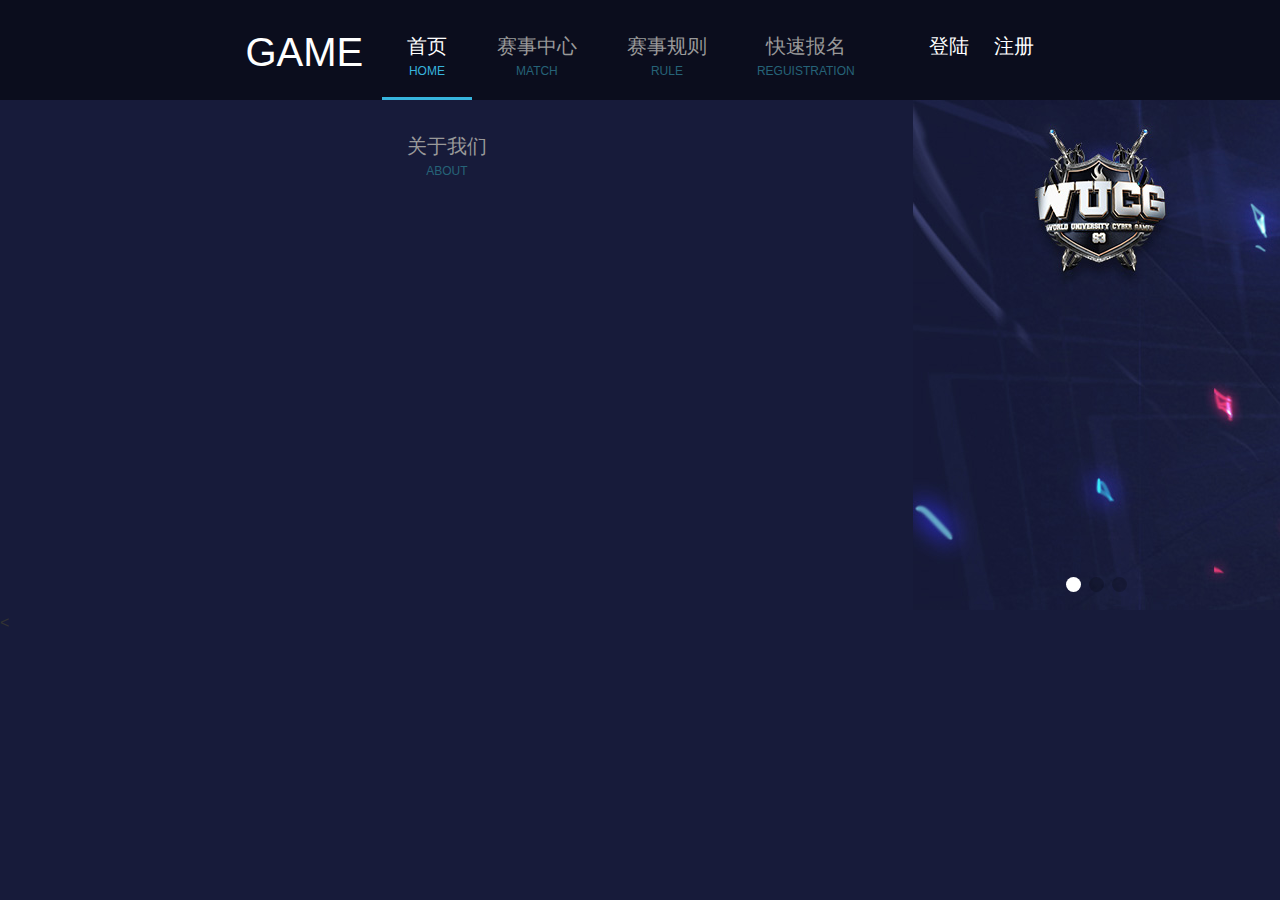
==== index.html @ 8e795701 "first" ====
<!DOCTYPE html>
<html lang="en">
<head>
    <meta charset="UTF-8">
    <meta name="viewport" content="width=device-width,initial-scale=1,minimum-scale=1,maximum-scale=1,user-scalable=no" />
    <title>dome</title>
    <link rel="stylesheet" href="css/amazeui.css">
    <link rel="stylesheet" href="css/swiper.css">
    <style>
        body{
            /*background-color: #171b3a;*/
            margin: 0;
            padding: 0;
            background-color: #171b3a;
        }
        ul li{
            list-style-type: none;
        }
        .nav{cursor:pointer}
        .nav-nochange{cursor:pointer}
        .topbar-brand span{cursor:pointer}
        .login-regis-button span{cursor:pointer}

        .topbar{
            background-color: #0b0d1d;
            width: 100%;
            height: 100px;
        }
        .topbar-set{
            width: 64%;
            height: 100%;
            margin-left: 18%;
            font-size: 20px;
            font-weight: 500;
            color:#fff;

        }
        .topbar-set .topbar-brand{
            padding-top: 20px;
            font-size: 40px;
        }
        .topbar-set .login-regis-button{
            padding-top: 30px;
            text-align: center;
        }
        .topbar-set .login-set{
            margin-right: 20px;
        }
        .topbar-set .topbar-list .nav-nochange .nav-li{
            border-bottom: 3px solid #37b4dd;
            padding: 30px 25px 0 25px;
            height: 100px;
            text-align: center;
            float: left;
            position: relative;
        }
        .topbar-set .topbar-list .nav-nochange .nav-li .remark{
            font-size: 12px;
            color: #37b4dd;
        }
        .topbar-set .topbar-list .nav .nav-li{
            padding: 30px 25px 0 25px;
            height: 100px;
            text-align: center;
            float: left;
            position: relative;
        }
        .topbar-set .topbar-list .nav .nav-li .title{
            color:#999;
        }
        .topbar-set .topbar-list .nav .nav-li .remark{
            font-size: 12px;
            color: #266378;
        }
        .topbar-set .topbar-list .nav .nav-li .select-dropdown{
            position: absolute;
            top: 103%;
            left: 0px;
            display: none;
            font-size: 16px;
            z-index: 999;
        }
        .topbar-set .topbar-list .nav .nav-li .select-dropdown .select-dropdown-content div{
            padding: 10px 0px 10px 0px;
            width: 100%;
            background-color: #000000;
            color: #07befa;
            opacity:0.8;
            filter:Alpha(opacity=80);
        }
        .content{
            background-image: url("image/content-background.jpg");
            background-repeat: no-repeat;
            width: 100%;
            height: 100%;
        }

    </style>
</head>
<body>
    <div class="topbar">
        <div class="topbar-set am-g">
            <div class="am-u-lg-2 am-u-sm-3 topbar-brand"><span>GAME</span></div>
            <div class="am-u-lg-8 am-u-sm-6 topbar-list">
                <div class="nav-nochange">
                    <div class="nav-li">
                        <div>首页</div>
                        <div class="remark">HOME</div>
                    </div>
                </div>
                <div class="nav">
                    <div class="nav-li">
                        <div class="title">赛事中心</div>
                        <div class="remark">MATCH</div>
                        <div class="select-dropdown">
                            <div class="select-dropdown-content">
                                <div>新闻中心</div>
                                <div>视屏中心</div>
                                <div>赛场映像</div>
                            </div>
                        </div>
                    </div>
                </div>
                <div class="nav">
                    <div class="nav-li">
                        <div class="title">赛事规则</div>
                        <div class="remark">RULE</div>
                        <div class="select-dropdown">
                            <div class="select-dropdown-content">
                                <div>报名须知</div>
                                <div>相关守则</div>
                                <div>比赛细则</div>
                            </div>
                        </div>
                    </div>
                </div>
                <div class="nav">
                    <div class="nav-li">
                        <div class="title">快速报名</div>
                        <div class="remark">REGUISTRATION</div>
                    </div>
                </div>
                <div class="nav">
                    <div class="nav-li">
                        <div class="title">关于我们</div>
                        <div class="remark">ABOUT</div>
                    </div>
                </div>
            </div>
            <div class="am-u-lg-2 am-u-sm-3 login-regis-button">
                <span class="login-set">登陆</span>
                <span class="regis-set">注册</span>
            </div>
        </div>
    </div>
    <div class="swiper-container">
        <div class="swiper-wrapper">
            <div class="swiper-slide"><img src="image/banner.jpg"></div>
            <div class="swiper-slide"><img src="image/revive_banner.jpg"></div>
            <div class="swiper-slide"><img src="image/rts_banner.jpg"></div>
        </div>
        <!-- 如果需要分页器 -->
        <div class="swiper-pagination"></div>
    </div>
    <div class="">
        <

    </div>
    <script src="js/jquery.js"></script>
    <script src="js/amazeui.js"></script>
    <script src="js/vue.min.js"></script>
    <script src="js/vue-resource.min.js"></script>
    <script src="js/swiper.js"></script>
    <script>
        $(document).ready(function(){
            $(".nav").hover(function(){
                $(this).children(".nav-li").css("border-bottom","3px solid #37b4dd");
                $(this).children(".nav-li").children("div").removeClass("title");
                $(this).children(".nav-li").children(".remark").css("color","#37b4dd");
                $(this).children(".nav-li").children(".select-dropdown").css("display", "block");
                var dropdownWidth = $(this).children(".nav-li").width()+ 50 +"px";
                $(this).children(".nav-li").children(".select-dropdown").children("div").css("width", dropdownWidth);
            },function(){
                $(this).children(".nav-li").css("border-bottom", "");
                $(this).children(".nav-li").children("div").addClass("title");
                $(this).children(".nav-li").children(".remark").css("color","#266378");
                $(this).children(".nav-li").children(".select-dropdown").css("display", "none");
            });
            $(".select-dropdown-content div").hover(function(){
                $(this).css("opacity", "0.6")
            },function(){
                $(this).css("opacity", "0.8")
            });
            var mySwiper = new Swiper ('.swiper-container', {
                direction: 'horizontal', // 水平切换选项
                width : window.innerWidth,
                autoplay: true,
                loop : true,
                speed: 1000,
                effect : 'fade',
                // 如果需要分页器
                pagination: {
                    el: '.swiper-pagination',
                },
                fade: {
                    crossFade: false,
                },
                autoplay: {
                    delay: 5000,//1秒切换一次
                    disableOnInteraction: false,
                },

            })
        });

    </script>
</body>
</html>
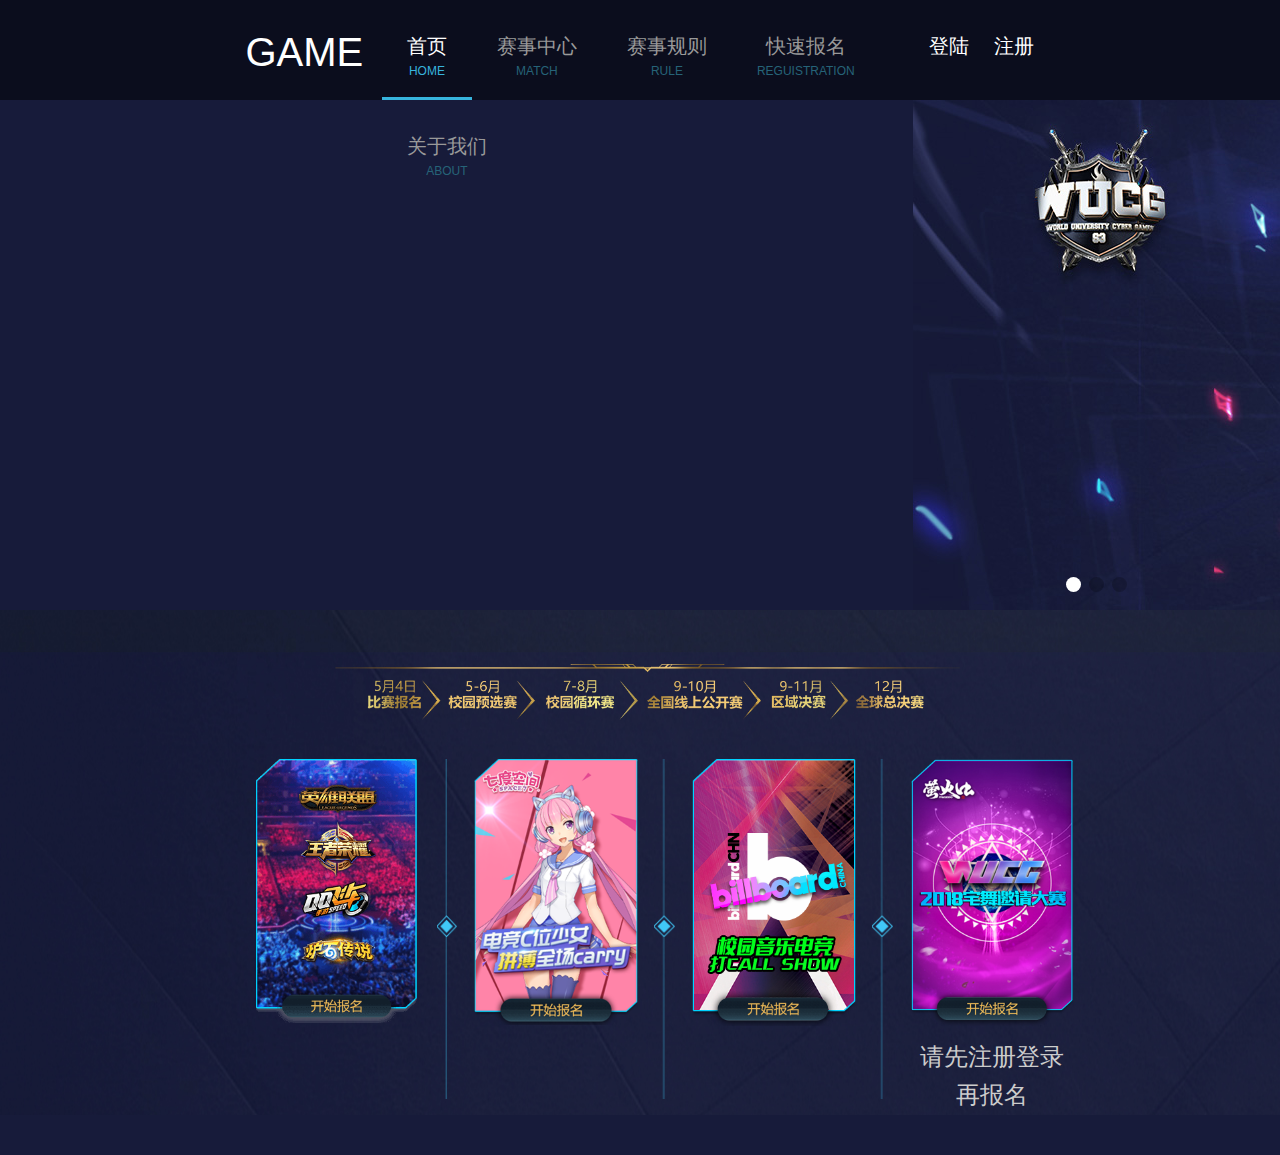
==== commit 462c7dda: "home" ====
--- a/index.html
+++ b/index.html
@@ -88,13 +88,64 @@
             opacity:0.8;
             filter:Alpha(opacity=80);
         }
-        .content{
+        .content-background{
             background-image: url("image/content-background.jpg");
             background-repeat: no-repeat;
             width: 100%;
             height: 100%;
         }
-
+        .content{
+            width: 64%;
+            margin-left: 20%;
+
+        }
+        .content .first-set{
+            width: 100%;
+            height: 100%;
+            padding-left: 5%;
+            padding-top: 30px;
+        }
+        .content .first-set img{
+            width: 90%;
+        }
+        .content .second-set{
+            width: 100%;
+            height: 100%;
+            margin-top: 30px;
+            text-align: center;
+            display: block;
+        }
+        .content .second-set .no-words{
+            width: 100%;
+            display: block;
+        }
+        .content .second-set .picture{
+            width: 20%;
+            /*display: inline;*/
+            float: left;
+            border: none;
+            display: block;
+        }
+
+        .content .second-set .picture img{
+            width: 100%;
+            height: 100%;
+        }
+        .content .second-set .bg-line{
+            width: 6.6%;
+            float: left;
+            border: none;
+            display: block;
+        }
+        .content .second-set .bg-line img{
+            height: 340px;
+        }
+        .content .second-set .words{
+            font-size: 24px;
+            color: #ccc;
+            margin-top: 15px;
+            margin-bottom: 40px;
+        }
     </style>
 </head>
 <body>
@@ -162,9 +213,31 @@
         <!-- 如果需要分页器 -->
         <div class="swiper-pagination"></div>
     </div>
-    <div class="">
-        <
-
+    <div class="content-background">
+        <div class="content">
+            <div class="first-set">
+                 <img src="image/timeline-2.png">
+            </div>
+            <div class="second-set">
+                <div class="no-words">
+                    <div class="picture"><img src="image/gaming.png"></div>
+                    <div class="bg-line"><img src="image/bg-bm.png"></div>
+                    <div class="picture"><img src="image/revive.png"></div>
+                    <div class="bg-line"><img src="image/bg-bm.png"></div>
+                    <div class="picture"><img src="image/denon.png"></div>
+                    <div class="bg-line"><img src="image/bg-bm.png"></div>
+                    <div class="picture"><img src="image/cos.png"></div>
+                </div>
+
+                <p class="words">请先注册登录再报名</p>
+            </div>
+            <div class="third-set">
+
+            </div>
+        </div>
+    </div>
+    <div class="footer">
+        
     </div>
     <script src="js/jquery.js"></script>
     <script src="js/amazeui.js"></script>
@@ -191,6 +264,8 @@
             },function(){
                 $(this).css("opacity", "0.8")
             });
+
+            $(".no-words").css("height", $(".second-set").children('.no-words').children('.picture').height())
             var mySwiper = new Swiper ('.swiper-container', {
                 direction: 'horizontal', // 水平切换选项
                 width : window.innerWidth,
@@ -209,7 +284,6 @@
                     delay: 5000,//1秒切换一次
                     disableOnInteraction: false,
                 },
-
             })
         });
 
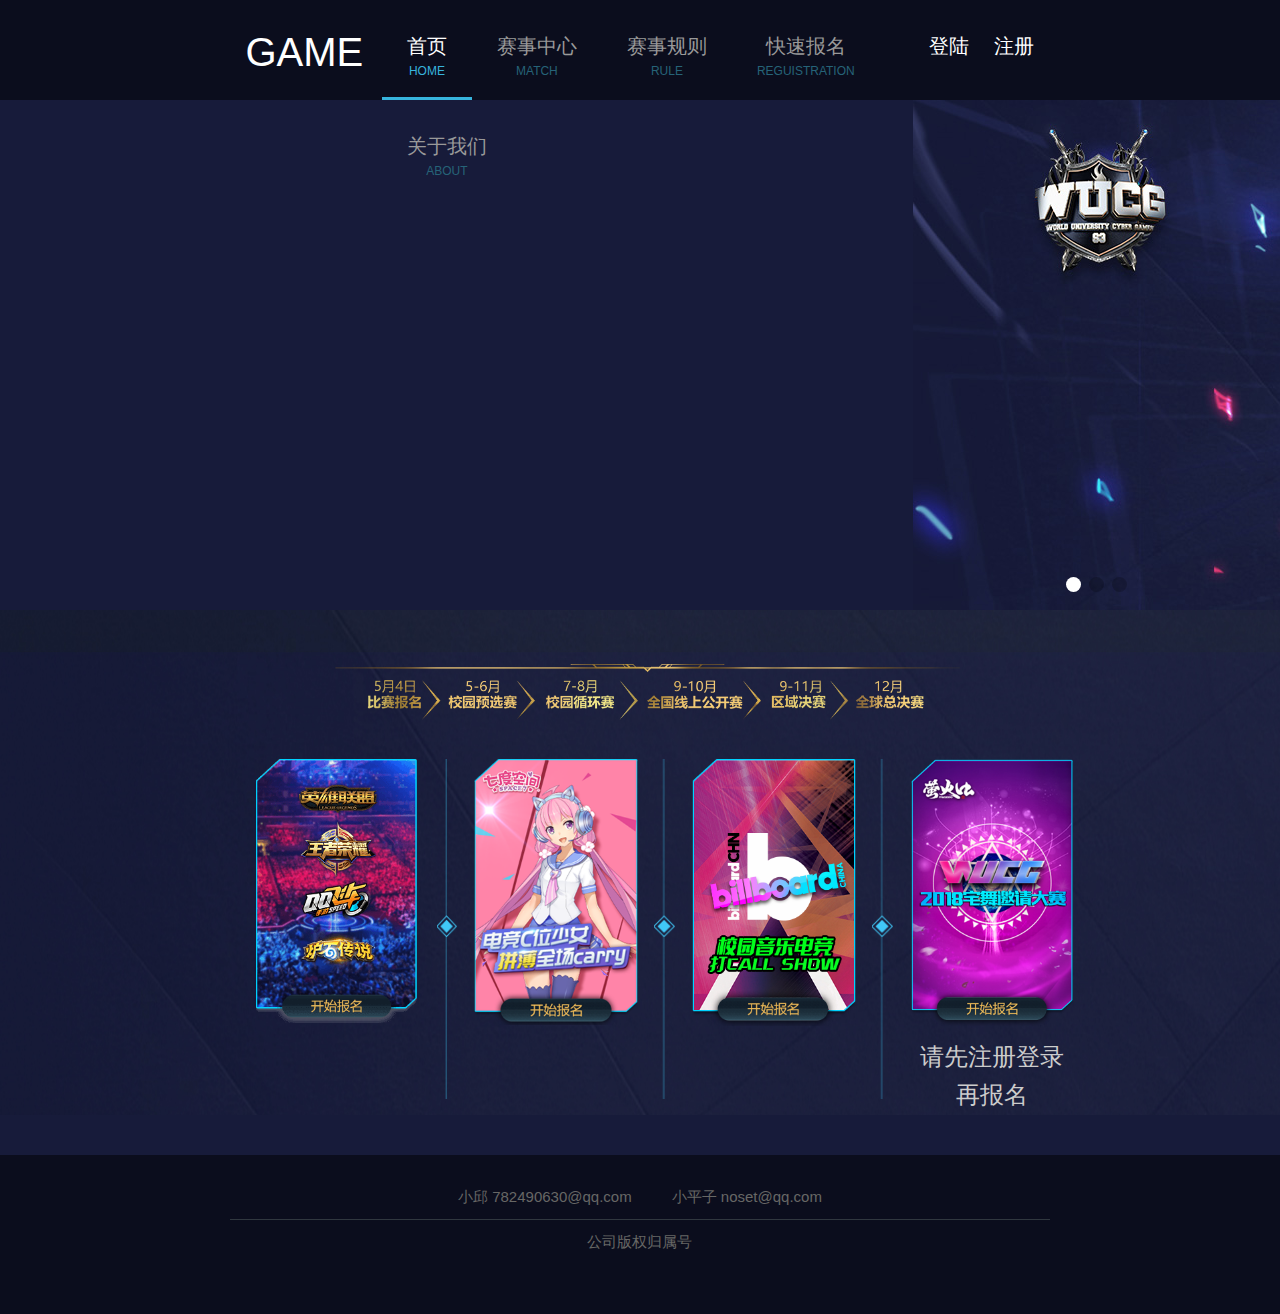
==== commit 898a5c04: "add footer" ====
--- a/index.html
+++ b/index.html
@@ -20,6 +20,8 @@
         .nav-nochange{cursor:pointer}
         .topbar-brand span{cursor:pointer}
         .login-regis-button span{cursor:pointer}
+        .picture{cursor:pointer}
+        img{cursor:pointer}
 
         .topbar{
             background-color: #0b0d1d;
@@ -145,6 +147,36 @@
             color: #ccc;
             margin-top: 15px;
             margin-bottom: 40px;
+        }
+        .footer{
+            width: 100%;
+            height: 100%;
+            background-color: #0b0d1d;
+        }
+        .footer .people-message{
+            width: 64%;
+            margin-left: 18%;
+            padding-top: 30px;
+            padding-bottom: 10px;
+            text-align: center;
+            font-size:15px;
+            color: #676765;
+            border-bottom: 1px solid #30373f;
+        }
+        .footer .people-message .first{
+            margin-right: 20px;
+        }
+        .footer .people-message .second{
+            margin-left: 20px;
+        }
+        .footer .company-message{
+            width: 64%;
+            margin-left: 18%;
+            padding-top: 10px;
+            padding-bottom: 60px;
+            text-align: center;
+            font-size:15px;
+            color: #676765;
         }
     </style>
 </head>
@@ -237,7 +269,8 @@
         </div>
     </div>
     <div class="footer">
-        
+        <div class="people-message"><span class="first">小邱 782490630@qq.com</span><span class="second">小平子 noset@qq.com</span></div>
+        <div class="company-message"><span>公司版权归属号</span></div>
     </div>
     <script src="js/jquery.js"></script>
     <script src="js/amazeui.js"></script>
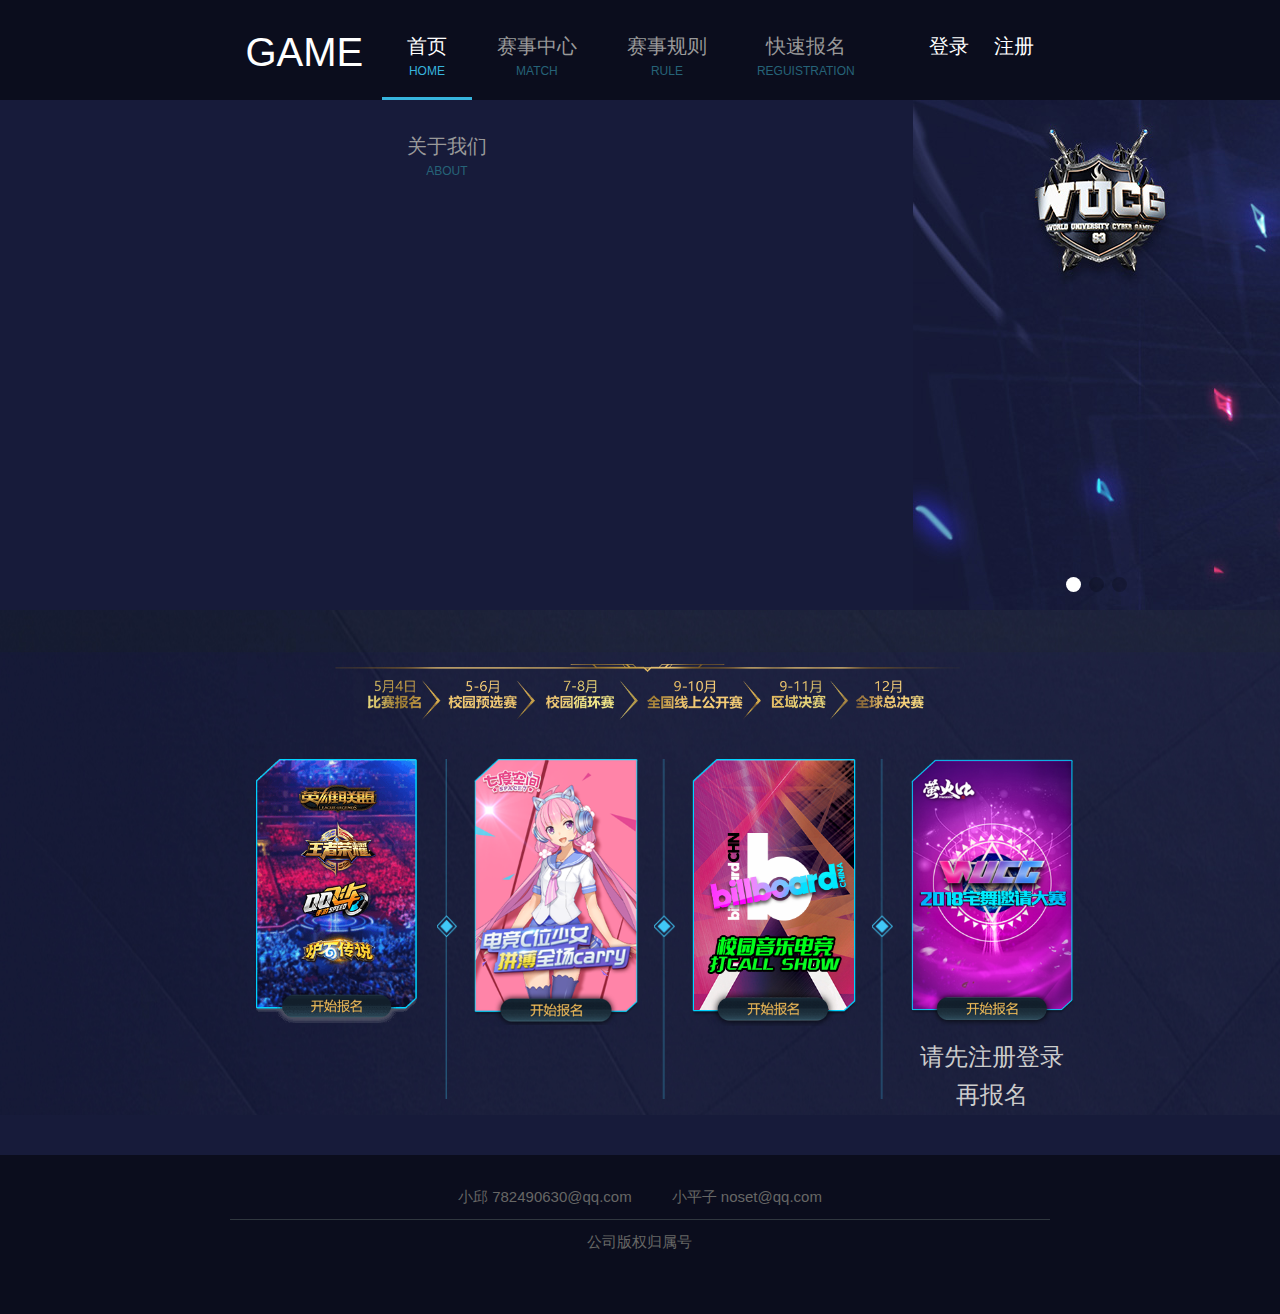
==== commit 98fa181c: "add login and regis" ====
--- a/index.html
+++ b/index.html
@@ -178,9 +178,28 @@
             font-size:15px;
             color: #676765;
         }
+        .login-block{
+            width: 80%;
+            margin-left: 10%;
+        }
+        .login-block .login-way{
+            margin-top: 20px;
+            width: 100%;
+        }
+        .login-block .login-way button{
+            width: 100%;
+        }
+        .login-block .login-button{
+            margin-top: 30px;
+            width: 80%;
+            margin-left: 10%;
+        }
+        .login-block .login-button button{
+            width: 100%;
+        }
     </style>
 </head>
-<body>
+<body id="vueApp">
     <div class="topbar">
         <div class="topbar-set am-g">
             <div class="am-u-lg-2 am-u-sm-3 topbar-brand"><span>GAME</span></div>
@@ -231,8 +250,8 @@
                 </div>
             </div>
             <div class="am-u-lg-2 am-u-sm-3 login-regis-button">
-                <span class="login-set">登陆</span>
-                <span class="regis-set">注册</span>
+                <span class="login-set" @click="loginClick()">登录</span>
+                <span class="regis-set" @click="regisClick()">注册</span>
             </div>
         </div>
     </div>
@@ -272,11 +291,112 @@
         <div class="people-message"><span class="first">小邱 782490630@qq.com</span><span class="second">小平子 noset@qq.com</span></div>
         <div class="company-message"><span>公司版权归属号</span></div>
     </div>
+    <!-- 登录弹窗 -->
+    <div class="am-modal am-modal-alert" tabindex="-1" id="login-modal">
+        <div class="am-modal-dialog" >
+            <div class="am-modal-hd" style="height: 60px; font-size: 20px">
+                <span class="am-modal-title" v-text="login.loginTips"></span>
+                <a href="javascript: void(0)" class="am-close am-close-spin" data-am-modal-close>&times;</a>
+            </div>
+            <div class="am-modal-bd" style="font-size: 15px; height: 200px;margin-top: 20px">
+                <div class="login-block">
+                    <div class="am-input-group">
+                        <span class="am-input-group-label"><i class="am-icon-user am-icon-fw"></i></span>
+                        <input type="text" class="am-form-field" placeholder="手机号码" v-model="login.number">
+                    </div>
+                    <div class="login-way" v-if="login.loginWay == 1">
+                        <div style= "width: 35%; float: right">
+                            <button type="button" class="am-btn am-btn-success" v-if="login.verificateStatu == -1" @click="loginVerificateClick()">获取验证码</button>
+                            <button type="button" class="am-btn am-btn-default" v-if="login.verificateStatu != -1" disabled="disabled" v-text="login.verificateTips"></button>
+                        </div>
+                        <div class="am-input-group" style="width: 63%;">
+                            <span class="am-input-group-label"><i class="am-icon-key am-icon-fw"></i></span>
+                            <input type="text" class="am-form-field" placeholder="验证码"  v-model="login.code">
+                        </div>
+                    </div>
+                    <div class="login-way" v-if="login.loginWay == 2">
+                        <div class="am-input-group" style="width: 100%;">
+                            <span class="am-input-group-label"><i class="am-icon-lock am-icon-fw"></i></span>
+                            <input type="text" class="am-form-field" placeholder="密码" v-model="login.password">
+                        </div>
+                    </div>
+                    <div class="login-button">
+                        <button type="button" class="am-btn am-btn-primary" @click="login()">登录</button>
+                    </div>
+                </div>
+            </div>
+            <div class="am-modal-footer">
+                <span class="am-modal-btn" v-if="login.loginWay == 1" style="font-size: 1.2rem; width: 50%" @click="changeLoginWay('password')">密码登录</span>
+                <span class="am-modal-btn" v-if="login.loginWay == 2" style="font-size: 1.2rem; width: 50%" @click="changeLoginWay('verificate_code')">验证码登录</span>
+                <span class="am-modal-btn" style="font-size: 1.2rem; width: 50%" @click="regisClick()">注册账号</span>
+            </div>
+        </div>
+    </div>
+    <!-- 注册弹窗 -->
+    <div class="am-modal am-modal-alert" tabindex="-1" id="regis-modal">
+        <div class="am-modal-dialog" >
+            <div class="am-modal-hd" style="height: 60px; font-size: 20px">
+                <span class="am-modal-title">注册账号</span>
+                <a href="javascript: void(0)" class="am-close am-close-spin" data-am-modal-close>&times;</a>
+            </div>
+            <div class="am-modal-bd" style="font-size: 15px; height: 300px;margin-top: 20px">
+                <div class="login-block">
+                    <div class="am-input-group">
+                        <span class="am-input-group-label"><i class="am-icon-user am-icon-fw"></i></span>
+                        <input type="text" class="am-form-field" placeholder="手机号码" v-model="regis.number">
+                    </div>
+                    <div class="login-way">
+                        <div style= "width: 35%; float: right">
+                            <button type="button" class="am-btn am-btn-success" v-if="regis.verificateStatu == -1" @click="regisVerificateClick()">获取验证码</button>
+                            <button type="button" class="am-btn am-btn-default" v-if="regis.verificateStatu != -1" disabled="disabled" v-text="regis.verificateTips"></button>
+                        </div>
+                        <div class="am-input-group" style="width: 63%;">
+                            <span class="am-input-group-label"><i class="am-icon-key am-icon-fw"></i></span>
+                            <input type="text" class="am-form-field" placeholder="验证码" v-model="regis.code">
+                        </div>
+                    </div>
+                    <div class="login-way am-input-group">
+                        <span class="am-input-group-label"><i class="am-icon-lock am-icon-fw"></i></span>
+                        <input type="text" class="am-form-field" placeholder="密码" v-model="regis.password">
+                    </div>
+                    <div class="login-way am-input-group">
+                        <span class="am-input-group-label"><i class="am-icon-lock am-icon-fw"></i></span>
+                        <input type="text" class="am-form-field" placeholder="确认密码" v-model="regis.repassword">
+                    </div>
+                    <div class="login-button">
+                        <button type="button" class="am-btn am-btn-primary" @click="regis()">快速注册</button>
+                    </div>
+                </div>
+            </div>
+            <div class="am-modal-footer">
+                <span class="am-modal-btn" style="font-size: 1.2rem; width: 50%" @click="openLoginModel('verificate_code')">验证码登录</span>
+                <span class="am-modal-btn" style="font-size: 1.2rem; width: 50%" @click="openLoginModel('password')">密码登录</span>
+            </div>
+        </div>
+    </div>
+    <!--提示弹窗-->
+    <div class="am-modal am-modal-alert" tabindex="-1" id="tips-modal">
+        <div class="am-modal-dialog" style="width: 250px">
+            <div class="am-modal-hd" style="height: 50px; font-size: 15px">
+                <span class="am-modal-title" v-text="error.title"></span>
+                <a href="javascript: void(0)" class="am-close am-close-spin" data-am-modal-close>&times;</a>
+            </div>
+            <div class="am-modal-bd" style="font-size: 15px; margin-top: 20px">
+                <div class="login-block">
+                    <div class="error-tips font-red"><span v-text="error.tips"></span></div>
+                </div>
+            </div>
+            <div class="am-modal-footer" style="background: #f5f3f2">
+                <span class="am-modal-btn" style="font-size: 1.2rem; @click="cancel('tips-modal')">确定</span>
+            </div>
+        </div>
+    </div>
     <script src="js/jquery.js"></script>
     <script src="js/amazeui.js"></script>
     <script src="js/vue.min.js"></script>
     <script src="js/vue-resource.min.js"></script>
     <script src="js/swiper.js"></script>
+    <script src="js/vue/index.js"></script>
     <script>
         $(document).ready(function(){
             $(".nav").hover(function(){
